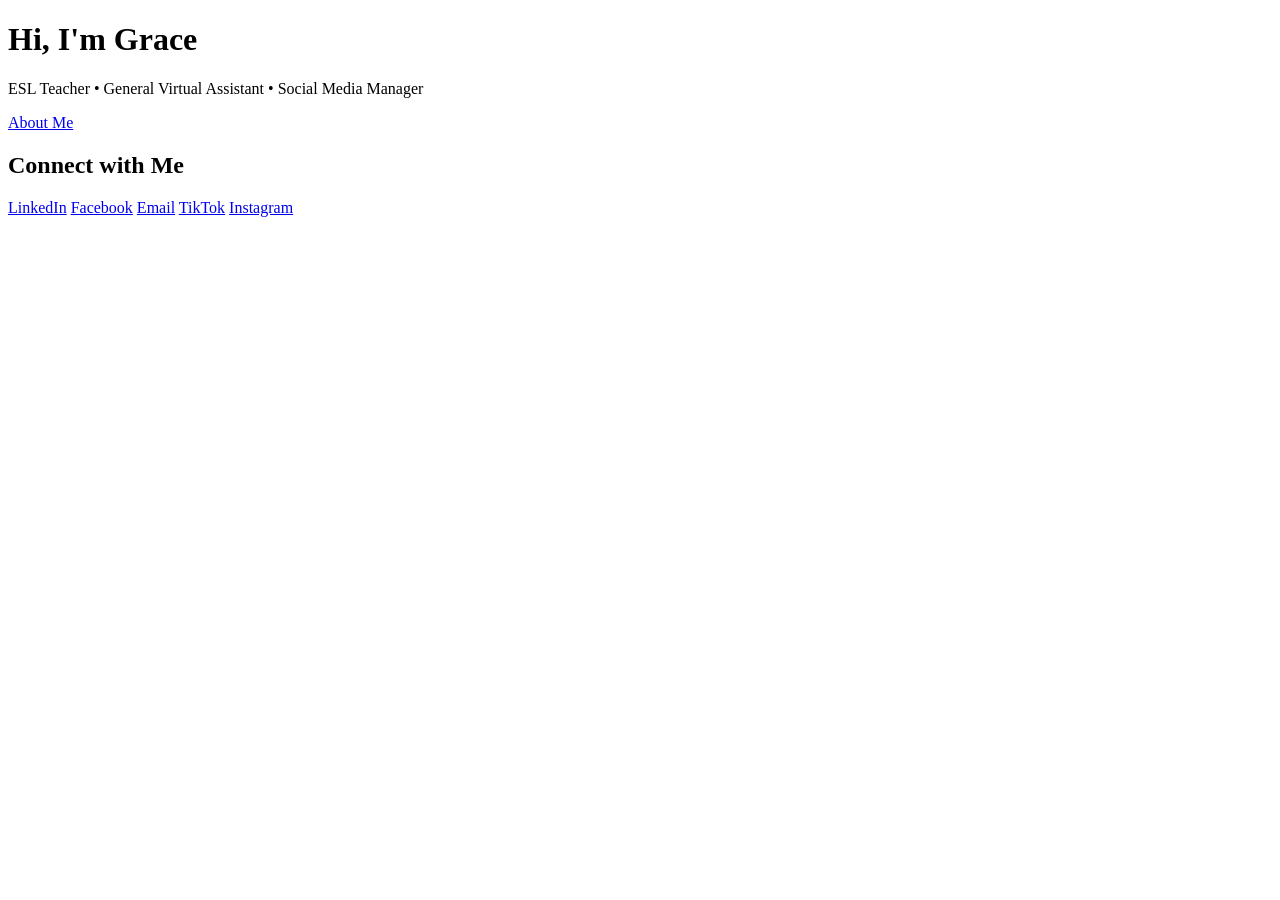
==== index.html @ 28ab9f60 "Add initial HTML structure for personal website" ====
<!DOCTYPE html>
<html lang="en">
<head>
  <meta charset="UTF-8">
  <title>Grace - ESL Teacher, GVA & SMM</title>
  <link rel="stylesheet" href="style.css">
</head>
<body>
  <header>
    <h1>Hi, I'm Grace</h1>
    <p>ESL Teacher • General Virtual Assistant • Social Media Manager</p>
  </header>

  <nav>
    <a href="about.html">About Me</a>
  </nav>

  <section>
    <h2>Connect with Me</h2>
    <a href="https://www.linkedin.com/in/yourprofile" target="_blank">LinkedIn</a>
    <a href="https://facebook.com/yourprofile" target="_blank">Facebook</a>
    <a href="mailto:youremail@example.com">Email</a>
    <a href="https://tiktok.com/@yourprofile" target="_blank">TikTok</a>
    <a href="https://instagram.com/yourprofile" target="_blank">Instagram</a>
  </section>
</body>
</html>
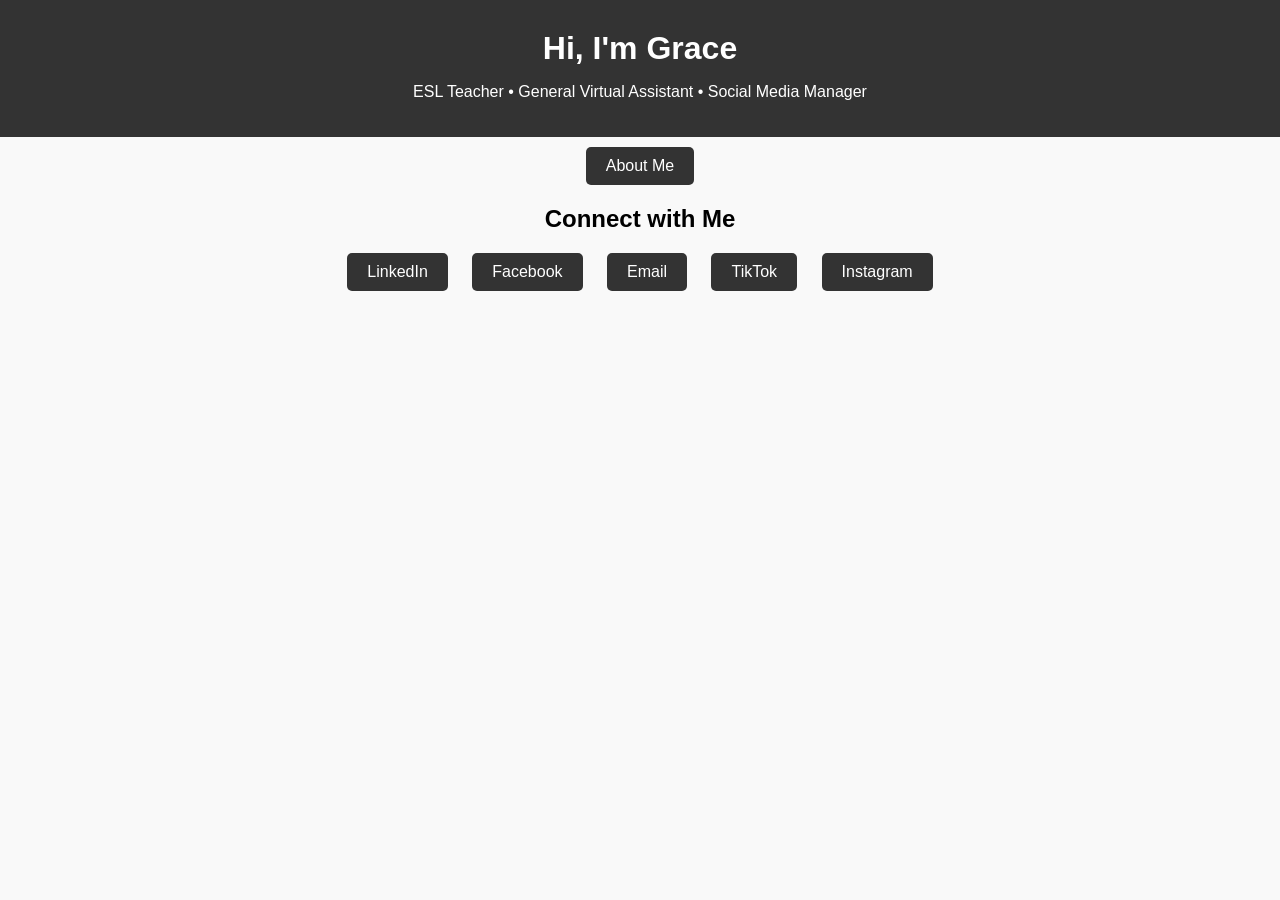
==== commit db4c095e: "Update social media links in index.html" ====
--- a/index.html
+++ b/index.html
@@ -17,11 +17,11 @@
 
   <section>
     <h2>Connect with Me</h2>
-    <a href="https://www.linkedin.com/in/yourprofile" target="_blank">LinkedIn</a>
-    <a href="https://facebook.com/yourprofile" target="_blank">Facebook</a>
-    <a href="mailto:youremail@example.com">Email</a>
-    <a href="https://tiktok.com/@yourprofile" target="_blank">TikTok</a>
-    <a href="https://instagram.com/yourprofile" target="_blank">Instagram</a>
+    <a href="https://www.linkedin.com/in/teacher-honey-razz-168aab388/" target="_blank">LinkedIn</a>
+    <a href="https://www.facebook.com/honeygrace.alonzo/">Facebook</a>
+    <a href="alonzohoneygrace@gmail.com">Email</a>
+    <a href="https://www.tiktok.com/@honeygrace450?is_from_webapp=1&sender_device=pc" target="_blank">TikTok</a>
+    <a href="https://www.instagram.com/honeygracealonzo/" target="_blank">Instagram</a>
   </section>
 </body>
 </html>
--- a/style.css
+++ b/style.css
@@ -0,0 +1,31 @@
+body {
+  font-family: Arial, sans-serif;
+  background: #f9f9f9;
+  text-align: center;
+  margin: 0;
+  padding: 0;
+}
+
+header {
+  background: #333;
+  color: white;
+  padding: 20px;
+}
+
+h1, h2 {
+  margin: 10px 0;
+}
+
+nav a, section a {
+  display: inline-block;
+  margin: 10px;
+  padding: 10px 20px;
+  background: #333;
+  color: white;
+  text-decoration: none;
+  border-radius: 5px;
+}
+
+nav a:hover, section a:hover {
+  background: #555;
+}
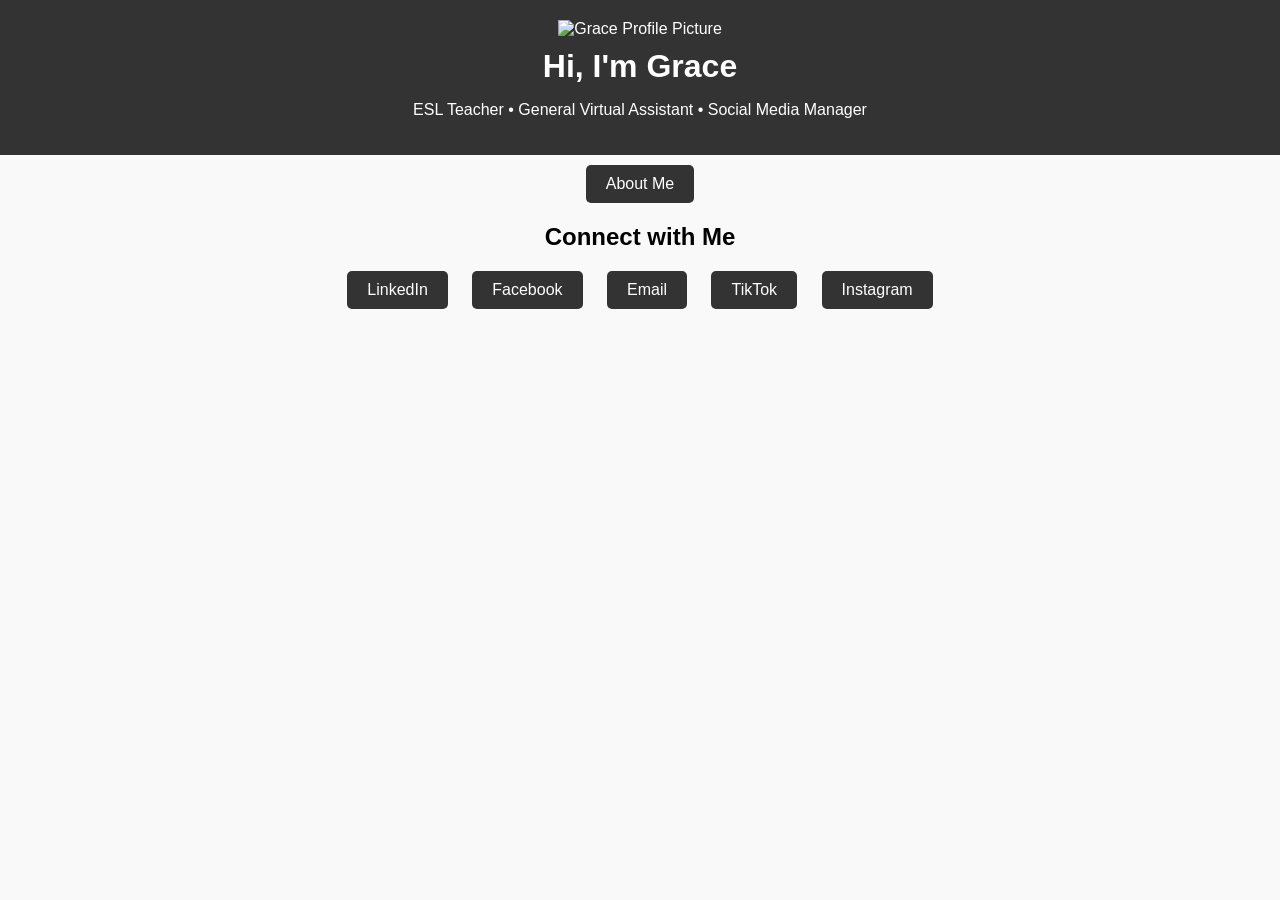
==== commit 5ada0498: "Add profile picture to index.html" ====
--- a/index.html
+++ b/index.html
@@ -7,6 +7,7 @@
 </head>
 <body>
   <header>
+    <img src="profile.jpg" alt="Grace Profile Picture" class="profile-pic">
     <h1>Hi, I'm Grace</h1>
     <p>ESL Teacher • General Virtual Assistant • Social Media Manager</p>
   </header>
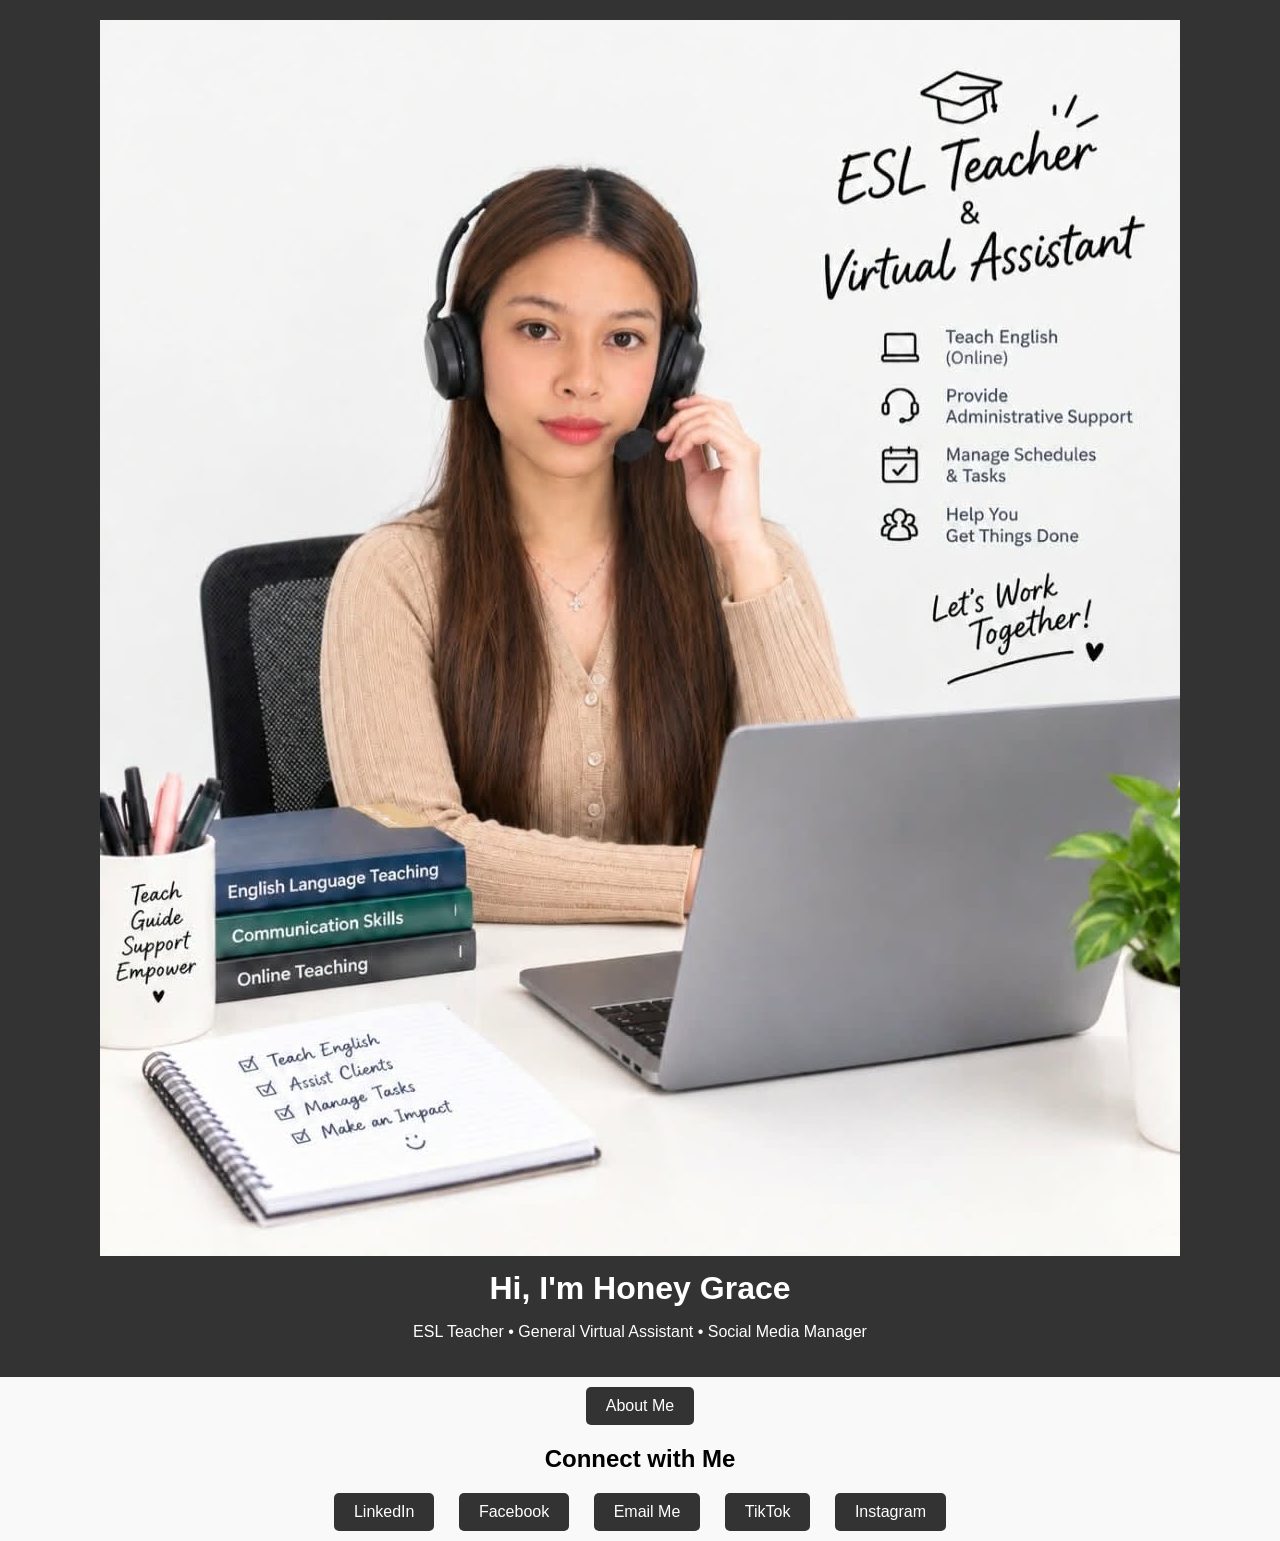
==== commit 2afc93d4: "Update header and email link in index.html" ====
--- a/index.html
+++ b/index.html
@@ -8,7 +8,7 @@
 <body>
   <header>
     <img src="profile.jpg" alt="Grace Profile Picture" class="profile-pic">
-    <h1>Hi, I'm Grace</h1>
+    <h1>Hi, I'm Honey Grace</h1>
     <p>ESL Teacher • General Virtual Assistant • Social Media Manager</p>
   </header>
 
@@ -20,7 +20,7 @@
     <h2>Connect with Me</h2>
     <a href="https://www.linkedin.com/in/teacher-honey-razz-168aab388/" target="_blank">LinkedIn</a>
     <a href="https://www.facebook.com/honeygrace.alonzo/">Facebook</a>
-    <a href="alonzohoneygrace@gmail.com">Email</a>
+    <a href="mailto:alonzohoneygrace@gmail.com">Email Me</a>
     <a href="https://www.tiktok.com/@honeygrace450?is_from_webapp=1&sender_device=pc" target="_blank">TikTok</a>
     <a href="https://www.instagram.com/honeygracealonzo/" target="_blank">Instagram</a>
   </section>
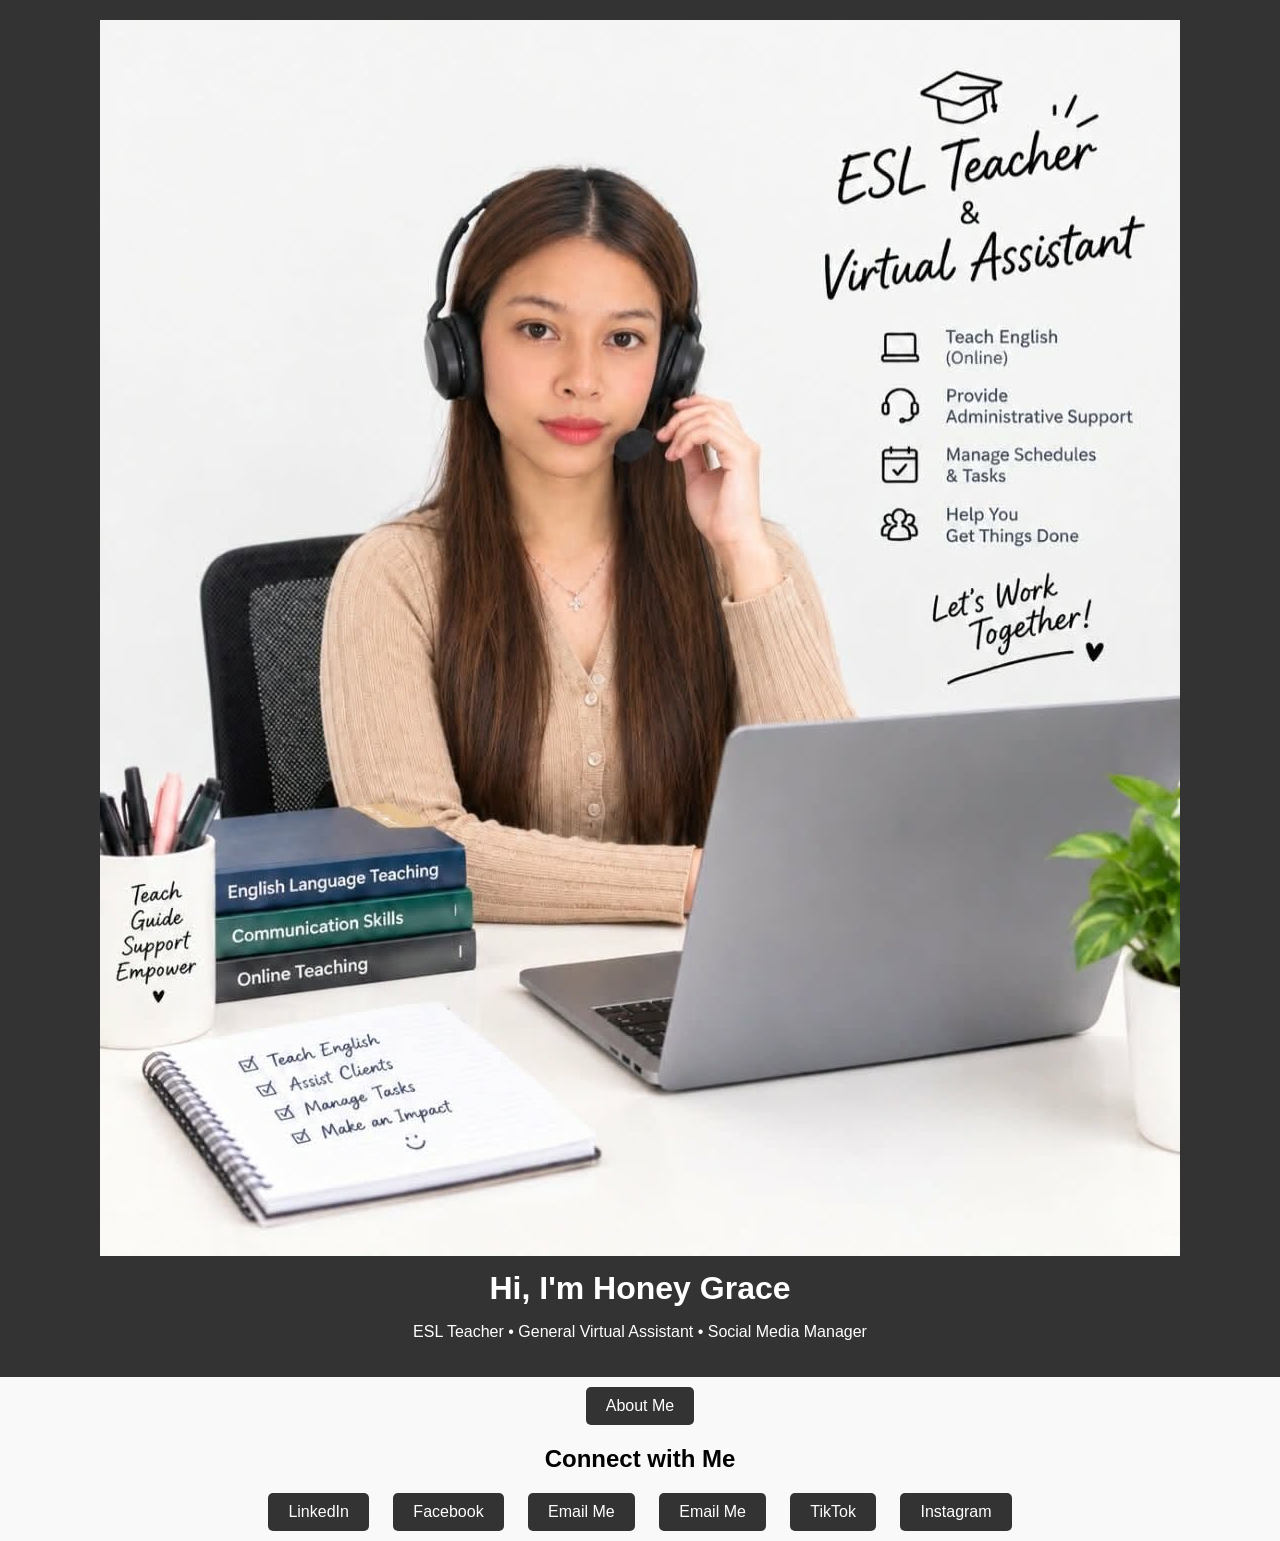
==== commit 111fc624: "Update index.html" ====
--- a/index.html
+++ b/index.html
@@ -21,6 +21,7 @@
     <a href="https://www.linkedin.com/in/teacher-honey-razz-168aab388/" target="_blank">LinkedIn</a>
     <a href="https://www.facebook.com/honeygrace.alonzo/">Facebook</a>
     <a href="mailto:alonzohoneygrace@gmail.com">Email Me</a>
+    <a href="mailto:alonzohoneygrace@gmail.com?subject=Inquiry%20about%20ESL%20Teaching&body=Hello%20Grace,%20I%20saw%20your%20website%20and%20would%20like%20to%20connect.">Email Me</a>
     <a href="https://www.tiktok.com/@honeygrace450?is_from_webapp=1&sender_device=pc" target="_blank">TikTok</a>
     <a href="https://www.instagram.com/honeygracealonzo/" target="_blank">Instagram</a>
   </section>
